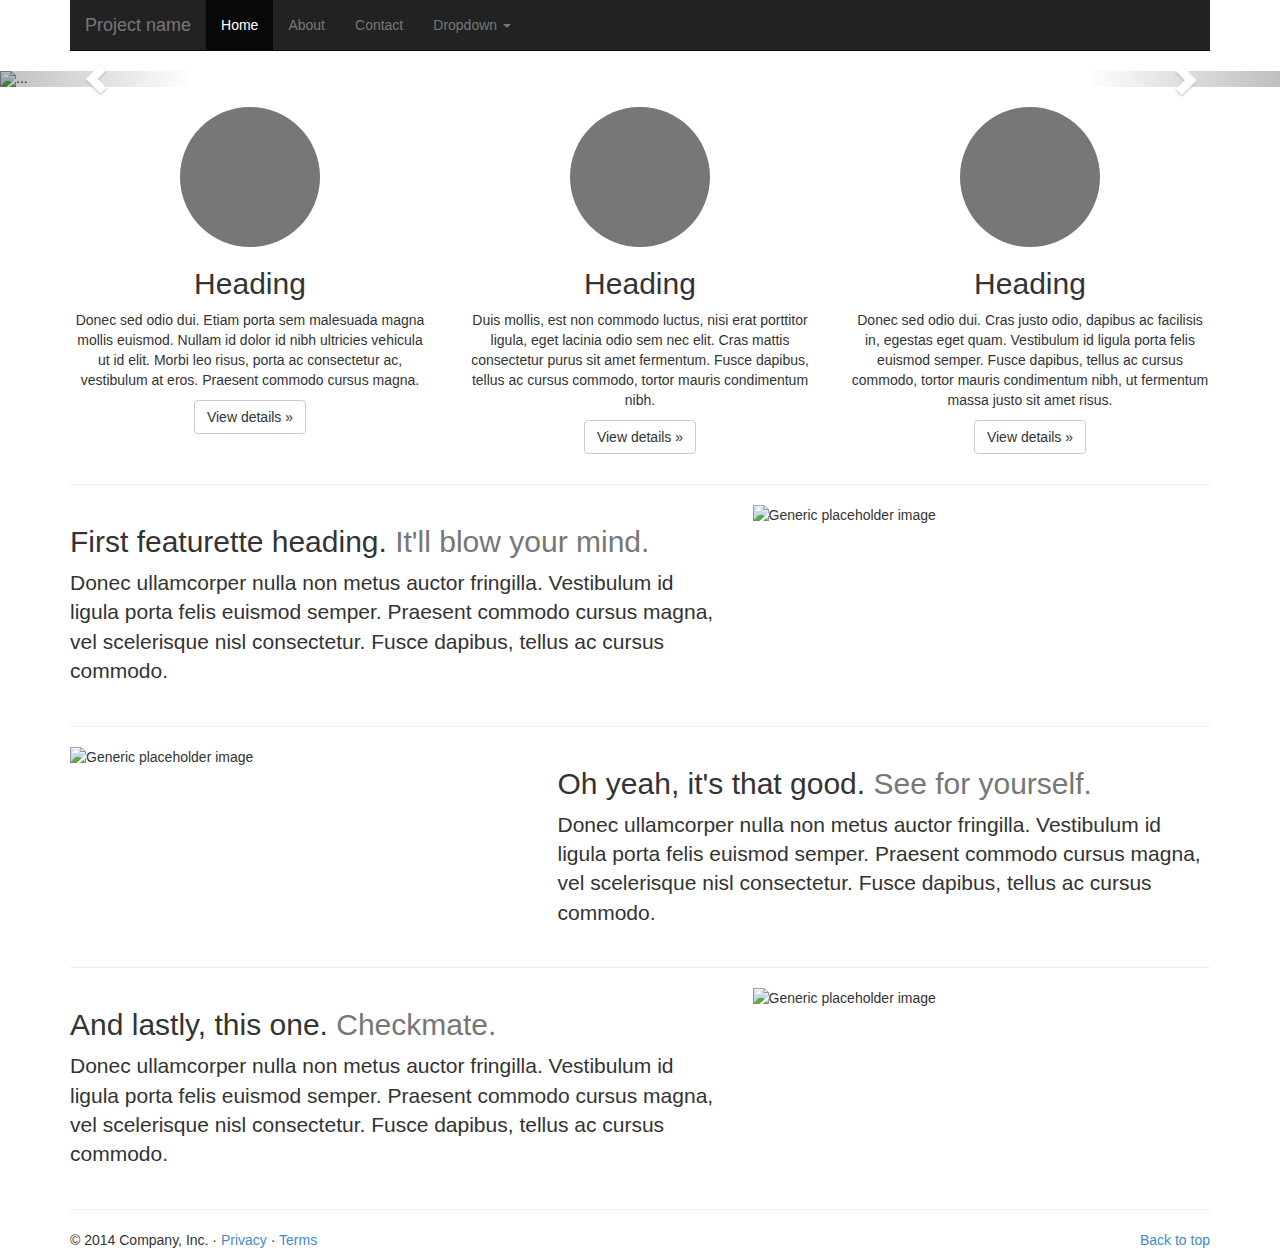
==== index.html @ 90ff73b4 "Wireframe" ====
<!DOCTYPE html>
<html lang="en">
  <head>
    <meta charset="utf-8">
    <meta http-equiv="X-UA-Compatible" content="IE=edge">
    <meta name="viewport" content="width=device-width, initial-scale=1">
    <meta name="description" content="">
    <meta name="author" content="">
    <link rel="icon" href="../../favicon.ico">

    <title>Carousel Template for Bootstrap</title>

    <!-- Bootstrap core CSS -->
    <link href="css/bootstrap.min.css" rel="stylesheet">
	  <link href="css/custom.css" rel="stylesheet">

    <!-- Just for debugging purposes. Don't actually copy these 2 lines! -->
    <!--[if lt IE 9]><script src="../../assets/js/ie8-responsive-file-warning.js"></script><![endif]-->
    <script src="../../assets/js/ie-emulation-modes-warning.js"></script>

    <!-- HTML5 shim and Respond.js for IE8 support of HTML5 elements and media queries -->
    <!--[if lt IE 9]>
      <script src="https://oss.maxcdn.com/html5shiv/3.7.2/html5shiv.min.js"></script>
      <script src="https://oss.maxcdn.com/respond/1.4.2/respond.min.js"></script>
    <![endif]-->

    <!-- Custom styles for this template -->
    <link href="carousel.css" rel="stylesheet">
  </head>
<!-- NAVBAR
================================================== -->
  <body>
    <div class="navbar-wrapper">
      <div class="container">

        <nav class="navbar navbar-inverse navbar-static-top" role="navigation">
          <div class="container">
            <div class="navbar-header">
              <button type="button" class="navbar-toggle collapsed" data-toggle="collapse" data-target="#navbar" aria-expanded="false" aria-controls="navbar">
                <span class="sr-only">Toggle navigation</span>
                <span class="icon-bar"></span>
                <span class="icon-bar"></span>
                <span class="icon-bar"></span>
              </button>
              <a class="navbar-brand" href="#">Project name</a>
            </div>
            <div id="navbar" class="navbar-collapse collapse">
              <ul class="nav navbar-nav">
                <li class="active"><a href="#">Home</a></li>
                <li><a href="#about">About</a></li>
                <li><a href="#contact">Contact</a></li>
                <li class="dropdown">
                  <a href="#" class="dropdown-toggle" data-toggle="dropdown" role="button" aria-expanded="false">Dropdown <span class="caret"></span></a>
                  <ul class="dropdown-menu" role="menu">
                    <li><a href="#">Action</a></li>
                    <li><a href="#">Another action</a></li>
                    <li><a href="#">Something else here</a></li>
                    <li class="divider"></li>
                    <li class="dropdown-header">Nav header</li>
                    <li><a href="#">Separated link</a></li>
                    <li><a href="#">One more separated link</a></li>
                  </ul>
                </li>
              </ul>
            </div>
          </div>
        </nav>

      </div>
    </div>


    
   <div id="carousel-example-generic" class="carousel slide" data-ride="carousel">
  <!-- Indicators -->
  <ol class="carousel-indicators">
    <li data-target="#carousel-example-generic" data-slide-to="0" class="active"></li>
    <li data-target="#carousel-example-generic" data-slide-to="1"></li>
    <li data-target="#carousel-example-generic" data-slide-to="2"></li>
  </ol>
 
  <!-- Wrapper for slides -->
  <div class="carousel-inner">
    <div class="item active">
      <img src="http://placehold.it/1200x315" alt="...">
      <div class="carousel-caption">
          <h3>Caption Text</h3>
      </div>
    </div>
    <div class="item">
      <img src="http://placehold.it/1200x315" alt="...">
      <div class="carousel-caption">
          <h3>Caption Text</h3>
      </div>
    </div>
    <div class="item">
      <img src="http://placehold.it/1200x315" alt="...">
      <div class="carousel-caption">
          <h3>Caption Text</h3>
      </div>
    </div>
  </div>
 
  <!-- Controls -->
  <a class="left carousel-control" href="#carousel-example-generic" role="button" data-slide="prev">
    <span class="glyphicon glyphicon-chevron-left"></span>
  </a>
  <a class="right carousel-control" href="#carousel-example-generic" role="button" data-slide="next">
    <span class="glyphicon glyphicon-chevron-right"></span>
  </a>
</div> <!-- Carousel -->
    <!-- Marketing messaging and featurettes
    ================================================== -->
    <!-- Wrap the rest of the page in another container to center all the content. -->

    <div class="container marketing">

      <!-- Three columns of text below the carousel -->
      <div class="row headings">
        <div class="col-lg-4">
          <img class="img-circle" src="[data-uri]" alt="Generic placeholder image" style="width: 140px; height: 140px;">
          <h2>Heading</h2>
          <p>Donec sed odio dui. Etiam porta sem malesuada magna mollis euismod. Nullam id dolor id nibh ultricies vehicula ut id elit. Morbi leo risus, porta ac consectetur ac, vestibulum at eros. Praesent commodo cursus magna.</p>
          <p><a class="btn btn-default" href="#" role="button">View details &raquo;</a></p>
        </div><!-- /.col-lg-4 -->
        <div class="col-lg-4">
          <img class="img-circle" src="[data-uri]" alt="Generic placeholder image" style="width: 140px; height: 140px;">
          <h2>Heading</h2>
          <p>Duis mollis, est non commodo luctus, nisi erat porttitor ligula, eget lacinia odio sem nec elit. Cras mattis consectetur purus sit amet fermentum. Fusce dapibus, tellus ac cursus commodo, tortor mauris condimentum nibh.</p>
          <p><a class="btn btn-default" href="#" role="button">View details &raquo;</a></p>
        </div><!-- /.col-lg-4 -->
        <div class="col-lg-4">
          <img class="img-circle" src="[data-uri]" alt="Generic placeholder image" style="width: 140px; height: 140px;">
          <h2>Heading</h2>
          <p>Donec sed odio dui. Cras justo odio, dapibus ac facilisis in, egestas eget quam. Vestibulum id ligula porta felis euismod semper. Fusce dapibus, tellus ac cursus commodo, tortor mauris condimentum nibh, ut fermentum massa justo sit amet risus.</p>
          <p><a class="btn btn-default" href="#" role="button">View details &raquo;</a></p>
        </div><!-- /.col-lg-4 -->
      </div><!-- /.row -->


      <!-- START THE FEATURETTES -->

      <hr class="featurette-divider">

      <div class="row featurette">
        <div class="col-md-7">
          <h2 class="featurette-heading">First featurette heading. <span class="text-muted">It'll blow your mind.</span></h2>
          <p class="lead">Donec ullamcorper nulla non metus auctor fringilla. Vestibulum id ligula porta felis euismod semper. Praesent commodo cursus magna, vel scelerisque nisl consectetur. Fusce dapibus, tellus ac cursus commodo.</p>
        </div>
        <div class="col-md-5">
          <img class="featurette-image img-responsive" data-src="holder.js/500x500/auto" alt="Generic placeholder image">
        </div>
      </div>

      <hr class="featurette-divider">

      <div class="row featurette">
        <div class="col-md-5">
          <img class="featurette-image img-responsive" data-src="holder.js/500x500/auto" alt="Generic placeholder image">
        </div>
        <div class="col-md-7">
          <h2 class="featurette-heading">Oh yeah, it's that good. <span class="text-muted">See for yourself.</span></h2>
          <p class="lead">Donec ullamcorper nulla non metus auctor fringilla. Vestibulum id ligula porta felis euismod semper. Praesent commodo cursus magna, vel scelerisque nisl consectetur. Fusce dapibus, tellus ac cursus commodo.</p>
        </div>
      </div>

      <hr class="featurette-divider">

      <div class="row featurette">
        <div class="col-md-7">
          <h2 class="featurette-heading">And lastly, this one. <span class="text-muted">Checkmate.</span></h2>
          <p class="lead">Donec ullamcorper nulla non metus auctor fringilla. Vestibulum id ligula porta felis euismod semper. Praesent commodo cursus magna, vel scelerisque nisl consectetur. Fusce dapibus, tellus ac cursus commodo.</p>
        </div>
        <div class="col-md-5">
          <img class="featurette-image img-responsive" data-src="holder.js/500x500/auto" alt="Generic placeholder image">
        </div>
      </div>

      <hr class="featurette-divider">

      <!-- /END THE FEATURETTES -->


      <!-- FOOTER -->
      <footer>
        <p class="pull-right"><a href="#">Back to top</a></p>
        <p>&copy; 2014 Company, Inc. &middot; <a href="#">Privacy</a> &middot; <a href="#">Terms</a></p>
      </footer>

    </div><!-- /.container -->


    <!-- Bootstrap core JavaScript
    ================================================== -->
    <!-- Placed at the end of the document so the pages load faster -->
    <script src="https://ajax.googleapis.com/ajax/libs/jquery/1.11.1/jquery.min.js"></script>
    <script src="js/bootstrap.min.js"></script>
    <script src="js/docs.min.js"></script>
    <!-- IE10 viewport hack for Surface/desktop Windows 8 bug -->
    <script src="/js/ie10-viewport-bug-workaround.js"></script>
  </body>
</html>
---- css/custom.css ----
.headings {
	margin-top: 20px;
text-align: center;
}
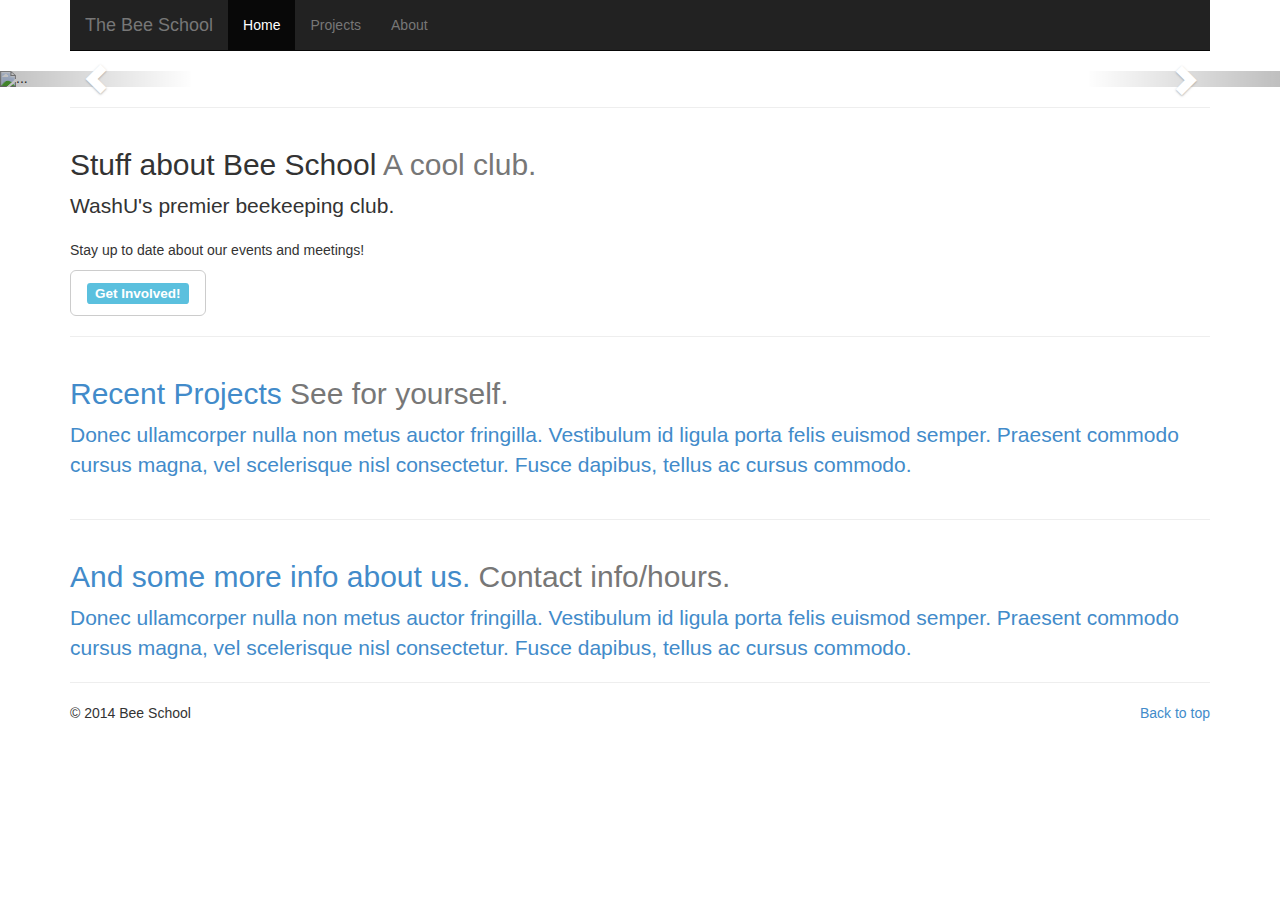
==== commit b3da88a6: "Wireframe update" ====
--- a/index.html
+++ b/index.html
@@ -8,7 +8,7 @@
     <meta name="author" content="">
     <link rel="icon" href="../../favicon.ico">
 
-    <title>Carousel Template for Bootstrap</title>
+    <title>The Bee School</title>
 
     <!-- Bootstrap core CSS -->
     <link href="css/bootstrap.min.css" rel="stylesheet">
@@ -42,32 +42,22 @@
                 <span class="icon-bar"></span>
                 <span class="icon-bar"></span>
               </button>
-              <a class="navbar-brand" href="#">Project name</a>
+              <a class="navbar-brand" href="#">The Bee School</a>
             </div>
-            <div id="navbar" class="navbar-collapse collapse">
+             <div id="navbar" class="navbar-collapse collapse">
+               <div id="navbar" class="navbar-collapse collapse">
               <ul class="nav navbar-nav">
-                <li class="active"><a href="#">Home</a></li>
-                <li><a href="#about">About</a></li>
-                <li><a href="#contact">Contact</a></li>
-                <li class="dropdown">
-                  <a href="#" class="dropdown-toggle" data-toggle="dropdown" role="button" aria-expanded="false">Dropdown <span class="caret"></span></a>
-                  <ul class="dropdown-menu" role="menu">
-                    <li><a href="#">Action</a></li>
-                    <li><a href="#">Another action</a></li>
-                    <li><a href="#">Something else here</a></li>
-                    <li class="divider"></li>
-                    <li class="dropdown-header">Nav header</li>
-                    <li><a href="#">Separated link</a></li>
-                    <li><a href="#">One more separated link</a></li>
-                  </ul>
-                </li>
-              </ul>
+                <li class="active"><a href="index.html">Home</a></li>
+                <li><a href="projects.html">Projects</a></li>
+                <li><a href="about.html">About</a></li></ul>
+				    </ul>
             </div>
           </div>
         </nav>
 
       </div>
     </div>
+       
 
 
     
@@ -82,19 +72,19 @@
   <!-- Wrapper for slides -->
   <div class="carousel-inner">
     <div class="item active">
-      <img src="http://placehold.it/1200x315" alt="...">
+      <img src="http://placehold.it/1200x400" alt="...">
       <div class="carousel-caption">
           <h3>Caption Text</h3>
       </div>
     </div>
     <div class="item">
-      <img src="http://placehold.it/1200x315" alt="...">
+      <img src="http://placehold.it/1200x400" alt="...">
       <div class="carousel-caption">
           <h3>Caption Text</h3>
       </div>
     </div>
     <div class="item">
-      <img src="http://placehold.it/1200x315" alt="...">
+      <img src="http://placehold.it/1200x400" alt="...">
       <div class="carousel-caption">
           <h3>Caption Text</h3>
       </div>
@@ -116,26 +106,7 @@
     <div class="container marketing">
 
       <!-- Three columns of text below the carousel -->
-      <div class="row headings">
-        <div class="col-lg-4">
-          <img class="img-circle" src="[data-uri]" alt="Generic placeholder image" style="width: 140px; height: 140px;">
-          <h2>Heading</h2>
-          <p>Donec sed odio dui. Etiam porta sem malesuada magna mollis euismod. Nullam id dolor id nibh ultricies vehicula ut id elit. Morbi leo risus, porta ac consectetur ac, vestibulum at eros. Praesent commodo cursus magna.</p>
-          <p><a class="btn btn-default" href="#" role="button">View details &raquo;</a></p>
-        </div><!-- /.col-lg-4 -->
-        <div class="col-lg-4">
-          <img class="img-circle" src="[data-uri]" alt="Generic placeholder image" style="width: 140px; height: 140px;">
-          <h2>Heading</h2>
-          <p>Duis mollis, est non commodo luctus, nisi erat porttitor ligula, eget lacinia odio sem nec elit. Cras mattis consectetur purus sit amet fermentum. Fusce dapibus, tellus ac cursus commodo, tortor mauris condimentum nibh.</p>
-          <p><a class="btn btn-default" href="#" role="button">View details &raquo;</a></p>
-        </div><!-- /.col-lg-4 -->
-        <div class="col-lg-4">
-          <img class="img-circle" src="[data-uri]" alt="Generic placeholder image" style="width: 140px; height: 140px;">
-          <h2>Heading</h2>
-          <p>Donec sed odio dui. Cras justo odio, dapibus ac facilisis in, egestas eget quam. Vestibulum id ligula porta felis euismod semper. Fusce dapibus, tellus ac cursus commodo, tortor mauris condimentum nibh, ut fermentum massa justo sit amet risus.</p>
-          <p><a class="btn btn-default" href="#" role="button">View details &raquo;</a></p>
-        </div><!-- /.col-lg-4 -->
-      </div><!-- /.row -->
+    
 
 
       <!-- START THE FEATURETTES -->
@@ -143,39 +114,61 @@
       <hr class="featurette-divider">
 
       <div class="row featurette">
-        <div class="col-md-7">
-          <h2 class="featurette-heading">First featurette heading. <span class="text-muted">It'll blow your mind.</span></h2>
-          <p class="lead">Donec ullamcorper nulla non metus auctor fringilla. Vestibulum id ligula porta felis euismod semper. Praesent commodo cursus magna, vel scelerisque nisl consectetur. Fusce dapibus, tellus ac cursus commodo.</p>
+        <div class="col-md-12">
+          <h2 class="featurette-heading">Stuff about Bee School <span class="text-muted">A cool club.</span></h2>
+          <p class="lead">WashU's premier beekeeping club.</p>
+			<p>Stay up to date about our events and meetings!</p>
+			 <div><button class="btn btn-default btn-lg" data-toggle="modal" data-target="#signUpModal"><span class="label label-info">Get Involved!</span></button></div>
+				   
+    <div class="modal fade" id="signUpModal" tabindex="-1" role="dialog" aria-labelledby="myModalLabel" aria-hidden="true">
+      <div class="modal-dialog">
+        <div class="modal-content">
+          <div class="modal-header">
+            <button type="button" class="close" data-dismiss="modal"><span aria-hidden="true">&times;</span><span class="sr-only">Close</span></button>
+            <h5 class="modal-title" id="myModalLabel">Stay up to date with club meetings and events!</h5>
+          </div>
+          <div class="modal-body">
+
+            <form role="form" action="//forms.brace.io/olazarus11@gmail.com" method="POST">
+              <div class="form-group">
+                <label for="exampleInputEmail1">What's your email address?</label>
+                <input type="email" class="form-control" id="exampleInputEmail1" placeholder="Enter email" name="email">
+              </div>
+          
+              <div class="form-group">
+                <label for="exampleInputPassword1">Anything you'd like us to know?</label>
+                <textarea class="form-control" rows="3" name="message"></textarea>
+              </div>
+            
+              <button type="submit" class="btn btn-default">Submit</button>
+            </form>
+
+
+
+          </div>
+
         </div>
-        <div class="col-md-5">
-          <img class="featurette-image img-responsive" data-src="holder.js/500x500/auto" alt="Generic placeholder image">
+      </div>
+    </div>
+               
+   
+
+      <hr class="featurette-divider">
+
+      <div class="row featurette">
+        <div class="col-md-12">
+          <a href=about.html><h2 class="featurette-heading">Recent Projects <span class="text-muted">See for yourself.</span></h2>
+          <p class="lead">Donec ullamcorper nulla non metus auctor fringilla. Vestibulum id ligula porta felis euismod semper. Praesent commodo cursus magna, vel scelerisque nisl consectetur. Fusce dapibus, tellus ac cursus commodo.</p></a>
         </div>
       </div>
 
       <hr class="featurette-divider">
 
       <div class="row featurette">
-        <div class="col-md-5">
-          <img class="featurette-image img-responsive" data-src="holder.js/500x500/auto" alt="Generic placeholder image">
-        </div>
-        <div class="col-md-7">
-          <h2 class="featurette-heading">Oh yeah, it's that good. <span class="text-muted">See for yourself.</span></h2>
-          <p class="lead">Donec ullamcorper nulla non metus auctor fringilla. Vestibulum id ligula porta felis euismod semper. Praesent commodo cursus magna, vel scelerisque nisl consectetur. Fusce dapibus, tellus ac cursus commodo.</p>
-        </div>
-      </div>
-
-      <hr class="featurette-divider">
-
-      <div class="row featurette">
-        <div class="col-md-7">
-          <h2 class="featurette-heading">And lastly, this one. <span class="text-muted">Checkmate.</span></h2>
-          <p class="lead">Donec ullamcorper nulla non metus auctor fringilla. Vestibulum id ligula porta felis euismod semper. Praesent commodo cursus magna, vel scelerisque nisl consectetur. Fusce dapibus, tellus ac cursus commodo.</p>
-        </div>
-        <div class="col-md-5">
-          <img class="featurette-image img-responsive" data-src="holder.js/500x500/auto" alt="Generic placeholder image">
-        </div>
-      </div>
-
+        <div class="col-md-12">
+          <a href=about.html><h2 class="featurette-heading">And some more info about us. <span class="text-muted">Contact info/hours.</span></h2>
+          <p class="lead">Donec ullamcorper nulla non metus auctor fringilla. Vestibulum id ligula porta felis euismod semper. Praesent commodo cursus magna, vel scelerisque nisl consectetur. Fusce dapibus, tellus ac cursus commodo.</p></a>
+			
       <hr class="featurette-divider">
 
       <!-- /END THE FEATURETTES -->
@@ -184,7 +177,7 @@
       <!-- FOOTER -->
       <footer>
         <p class="pull-right"><a href="#">Back to top</a></p>
-        <p>&copy; 2014 Company, Inc. &middot; <a href="#">Privacy</a> &middot; <a href="#">Terms</a></p>
+        <p>&copy; 2014 Bee School</p>
       </footer>
 
     </div><!-- /.container -->
--- a/css/custom.css
+++ b/css/custom.css
@@ -1,4 +1,4 @@
 .headings {
-	margin-top: 20px;
+margin: 20px;
 text-align: center;
 }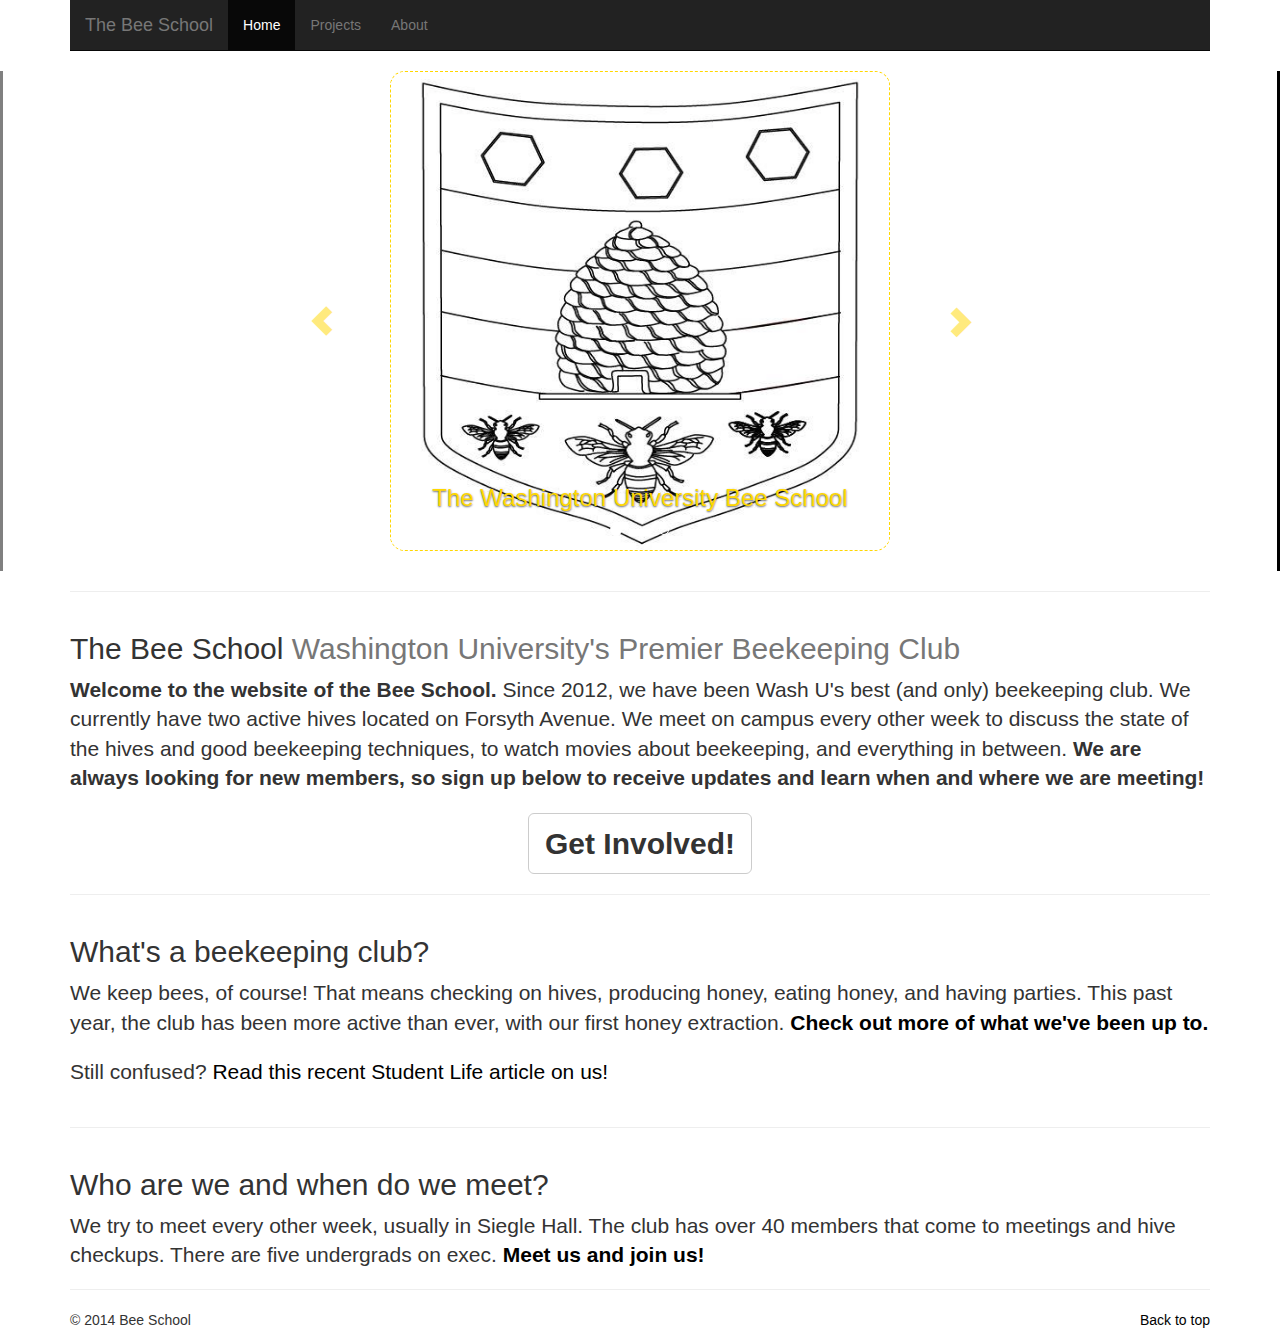
==== commit d36e68dc: "All content" ====
--- a/index.html
+++ b/index.html
@@ -6,13 +6,15 @@
     <meta name="viewport" content="width=device-width, initial-scale=1">
     <meta name="description" content="">
     <meta name="author" content="">
-    <link rel="icon" href="../../favicon.ico">
+		  <link rel="Icon" href="img/logo.ico" />
 
     <title>The Bee School</title>
 
     <!-- Bootstrap core CSS -->
     <link href="css/bootstrap.min.css" rel="stylesheet">
 	  <link href="css/custom.css" rel="stylesheet">
+	  <link href='http://fonts.googleapis.com/css?family=Lora:400,700,400italic' rel='stylesheet' type='text/css'>
+	  <link href='http://fonts.googleapis.com/css?family=Amatic+SC:400,700' rel='stylesheet' type='text/css'>
 
     <!-- Just for debugging purposes. Don't actually copy these 2 lines! -->
     <!--[if lt IE 9]><script src="../../assets/js/ie8-responsive-file-warning.js"></script><![endif]-->
@@ -45,7 +47,6 @@
               <a class="navbar-brand" href="#">The Bee School</a>
             </div>
              <div id="navbar" class="navbar-collapse collapse">
-               <div id="navbar" class="navbar-collapse collapse">
               <ul class="nav navbar-nav">
                 <li class="active"><a href="index.html">Home</a></li>
                 <li><a href="projects.html">Projects</a></li>
@@ -61,32 +62,40 @@
 
 
     
-   <div id="carousel-example-generic" class="carousel slide" data-ride="carousel">
+   <div id="carousel-example-generic" class="carousel slide" data-ride="carousel" style="border-left: 3px solid grey; border-right: 3px solid black;">
   <!-- Indicators -->
   <ol class="carousel-indicators">
     <li data-target="#carousel-example-generic" data-slide-to="0" class="active"></li>
     <li data-target="#carousel-example-generic" data-slide-to="1"></li>
     <li data-target="#carousel-example-generic" data-slide-to="2"></li>
+	      <li data-target="#carousel-example-generic" data-slide-to="3"></li>
   </ol>
  
   <!-- Wrapper for slides -->
-  <div class="carousel-inner">
-    <div class="item active">
-      <img src="http://placehold.it/1200x400" alt="...">
-      <div class="carousel-caption">
-          <h3>Caption Text</h3>
+	 
+  <div class="carousel-inner container">
+	  <div class="item active">
+      <img class="img-responsive logo" src="img/bee.png" style="height: 480px; border: 1px dashed gold; border-radius: 3%;"/>
+      <div class="carousel-caption">
+          <h3 style="color: gold">The Washington University Bee School</h3>
       </div>
     </div>
     <div class="item">
-      <img src="http://placehold.it/1200x400" alt="...">
-      <div class="carousel-caption">
-          <h3>Caption Text</h3>
+      <img class="img-responsive" src="img/bee1.png" style="border-radius: 3%" />
+      <div class="carousel-caption">
+          <h3>Checking the hives</h3>
       </div>
     </div>
     <div class="item">
-      <img src="http://placehold.it/1200x400" alt="...">
-      <div class="carousel-caption">
-          <h3>Caption Text</h3>
+      <img class="img-responsive" src="img/bees.png" style="border-radius: 3%" />
+      <div class="carousel-caption">
+          <h3>A full frame!</h3>
+      </div>
+    </div>
+    <div class="item">
+      <img class="img-responsive" src="img/honey.png" style="border-radius: 3%"  />
+      <div class="carousel-caption">
+          <h3>Bottles on bottles of honey</h3>
       </div>
     </div>
   </div>
@@ -115,10 +124,11 @@
 
       <div class="row featurette">
         <div class="col-md-12">
-          <h2 class="featurette-heading">Stuff about Bee School <span class="text-muted">A cool club.</span></h2>
-          <p class="lead">WashU's premier beekeeping club.</p>
-			<p>Stay up to date about our events and meetings!</p>
-			 <div><button class="btn btn-default btn-lg" data-toggle="modal" data-target="#signUpModal"><span class="label label-info">Get Involved!</span></button></div>
+          <h2 class="featurette-heading">
+			  The Bee School <span class="text-muted">Washington University's Premier Beekeeping Club</span></h2>
+          <p class="lead"><b>Welcome to the  website of the Bee School. </b>Since 2012, we have been Wash U's best (and only) beekeeping club. We currently have two active hives located on Forsyth Avenue. We meet on campus every other week to discuss the state of the hives and good beekeeping techniques,  to watch movies about beekeeping, and everything in between. <b> We are always looking for new members, so sign up below to receive updates and learn when and where we are meeting! </b></p>
+			
+			 <div style="text-align: center;"><button class="btn btn-default btn-lg" data-toggle="modal" data-target="#signUpModal"><b>Get Involved!</b></button></div>
 				   
     <div class="modal fade" id="signUpModal" tabindex="-1" role="dialog" aria-labelledby="myModalLabel" aria-hidden="true">
       <div class="modal-dialog">
@@ -140,7 +150,7 @@
                 <textarea class="form-control" rows="3" name="message"></textarea>
               </div>
             
-              <button type="submit" class="btn btn-default">Submit</button>
+              <button type="submit" class="btn btn-default " style="font-size: 15px;">Submit</button>
             </form>
 
 
@@ -157,8 +167,9 @@
 
       <div class="row featurette">
         <div class="col-md-12">
-          <a href=about.html><h2 class="featurette-heading">Recent Projects <span class="text-muted">See for yourself.</span></h2>
-          <p class="lead">Donec ullamcorper nulla non metus auctor fringilla. Vestibulum id ligula porta felis euismod semper. Praesent commodo cursus magna, vel scelerisque nisl consectetur. Fusce dapibus, tellus ac cursus commodo.</p></a>
+          <h2 class="featurette-heading"> What's a beekeeping club?</h2>
+          <p class="lead">We keep bees, of course! That means checking on hives, producing honey, eating honey, and having parties. This past year, the club has been more active than ever, with our first honey extraction.  <a href=projects.html><b>Check out more of what we've been up to.</b></a></p>
+			<p class="lead">Still confused?  <a href="http://www.studlife.com/news/campus-events/2014/09/22/beekeeping-club-harvests-first-honey-supply-hopes-to-add-second-colony/">Read this recent Student Life article on us!</a></p>
         </div>
       </div>
 
@@ -166,8 +177,8 @@
 
       <div class="row featurette">
         <div class="col-md-12">
-          <a href=about.html><h2 class="featurette-heading">And some more info about us. <span class="text-muted">Contact info/hours.</span></h2>
-          <p class="lead">Donec ullamcorper nulla non metus auctor fringilla. Vestibulum id ligula porta felis euismod semper. Praesent commodo cursus magna, vel scelerisque nisl consectetur. Fusce dapibus, tellus ac cursus commodo.</p></a>
+         <h2 class="featurette-heading">Who are we and when do we meet?</h2>
+          <p class="lead">We try to meet every other week, usually in Siegle Hall. The club has over 40 members that come to meetings and hive checkups. There are five undergrads on exec.<a href="about.html"> <b>Meet us and join us!</b></a> </p></a>
 			
       <hr class="featurette-divider">
 
--- a/css/custom.css
+++ b/css/custom.css
@@ -1,4 +1,53 @@
+ .carousel-control.left, .carousel-control.right {
+    background-image: none;
+}
+
+.glyphicon {
+	color: gold;
+}
+
 .headings {
 margin: 20px;
 text-align: center;
+}
+
+.item {
+	height: 500px;
+	padding: 0;
+}
+.item img {
+	display: block;
+	margin: 0 auto;
+	width: 500px;
+}
+
+.row a {
+	text-decoration: none;
+	color: black;
+}
+
+.row a:hover {
+	color: gold;
+}
+
+.btn:hover {
+	background-color: yellow;
+}
+
+.carousel-control {
+	width: 50%;
+	text-shadow: 0 0px 0px rgba(0,0,0,0);
+}
+
+.btn {
+	font-size: 30px;
+}
+
+@media (max-width: 500px) {
+	.item { 
+		height: 300px;
+	}
+	.btn {
+		font-size: 15px;
+	}
 }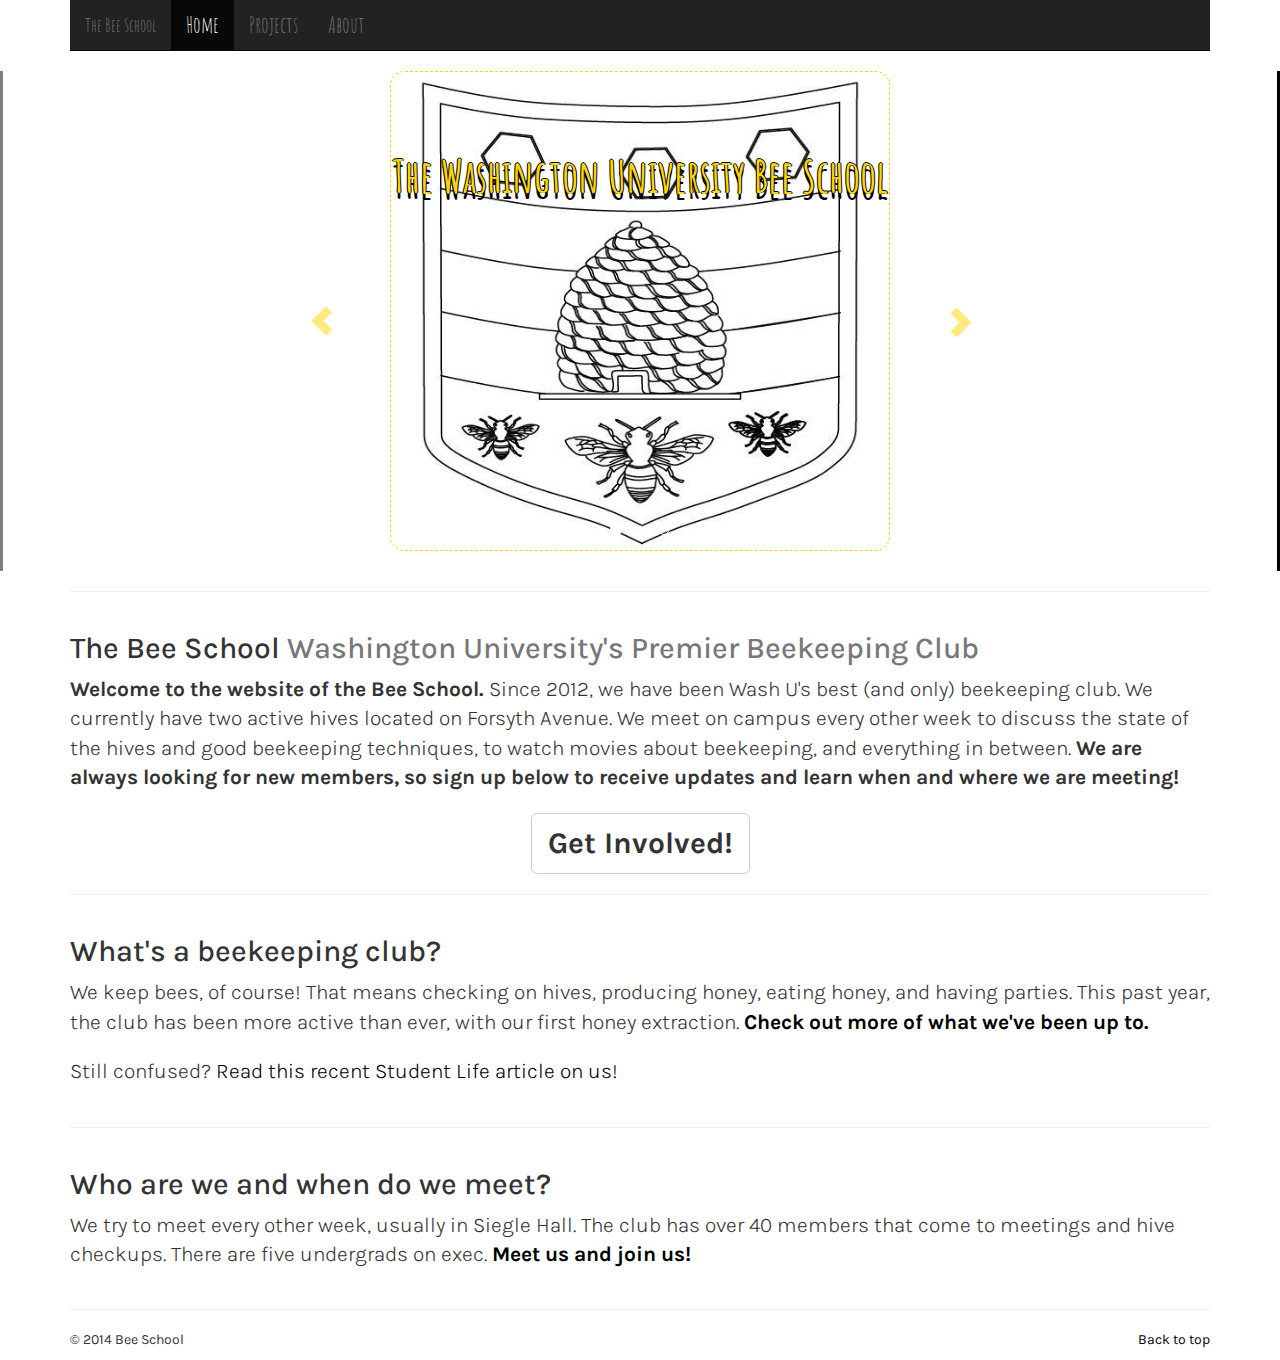
==== commit 49cd1733: "Content+Styling" ====
--- a/index.html
+++ b/index.html
@@ -15,6 +15,7 @@
 	  <link href="css/custom.css" rel="stylesheet">
 	  <link href='http://fonts.googleapis.com/css?family=Lora:400,700,400italic' rel='stylesheet' type='text/css'>
 	  <link href='http://fonts.googleapis.com/css?family=Amatic+SC:400,700' rel='stylesheet' type='text/css'>
+	  <link href='http://fonts.googleapis.com/css?family=Karla:700,400,400italic' rel='stylesheet' type='text/css'>
 
     <!-- Just for debugging purposes. Don't actually copy these 2 lines! -->
     <!--[if lt IE 9]><script src="../../assets/js/ie8-responsive-file-warning.js"></script><![endif]-->
@@ -77,7 +78,8 @@
 	  <div class="item active">
       <img class="img-responsive logo" src="img/bee.png" style="height: 480px; border: 1px dashed gold; border-radius: 3%;"/>
       <div class="carousel-caption">
-          <h3 style="color: gold">The Washington University Bee School</h3>
+          <h3 style="color: gold; margin-top: -370px; font-weight: bold;text-shadow: -1px 0 black, 0 6px black, 1px 0 black, 0 -1px black; font-size: 45px;
+">The Washington University Bee School</h3>
       </div>
     </div>
     <div class="item">
@@ -179,6 +181,7 @@
         <div class="col-md-12">
          <h2 class="featurette-heading">Who are we and when do we meet?</h2>
           <p class="lead">We try to meet every other week, usually in Siegle Hall. The club has over 40 members that come to meetings and hive checkups. There are five undergrads on exec.<a href="about.html"> <b>Meet us and join us!</b></a> </p></a>
+		  </div></div>
 			
       <hr class="featurette-divider">
 
--- a/css/custom.css
+++ b/css/custom.css
@@ -1,5 +1,18 @@
  .carousel-control.left, .carousel-control.right {
     background-image: none;
+}
+
+.navbar {
+	font-family: 'Amatic SC', cursive;
+	font-size: 22px;
+}
+
+.carousel-inner {
+	font-family: 'Amatic SC', cursive;
+}
+
+.carousel-inner h3 {
+	font-size: 35px;
 }
 
 .glyphicon {
@@ -34,6 +47,10 @@
 	background-color: yellow;
 }
 
+.row, .projects, .about { 
+font-family: 'Karla', sans-serif;
+}
+
 .carousel-control {
 	width: 50%;
 	text-shadow: 0 0px 0px rgba(0,0,0,0);
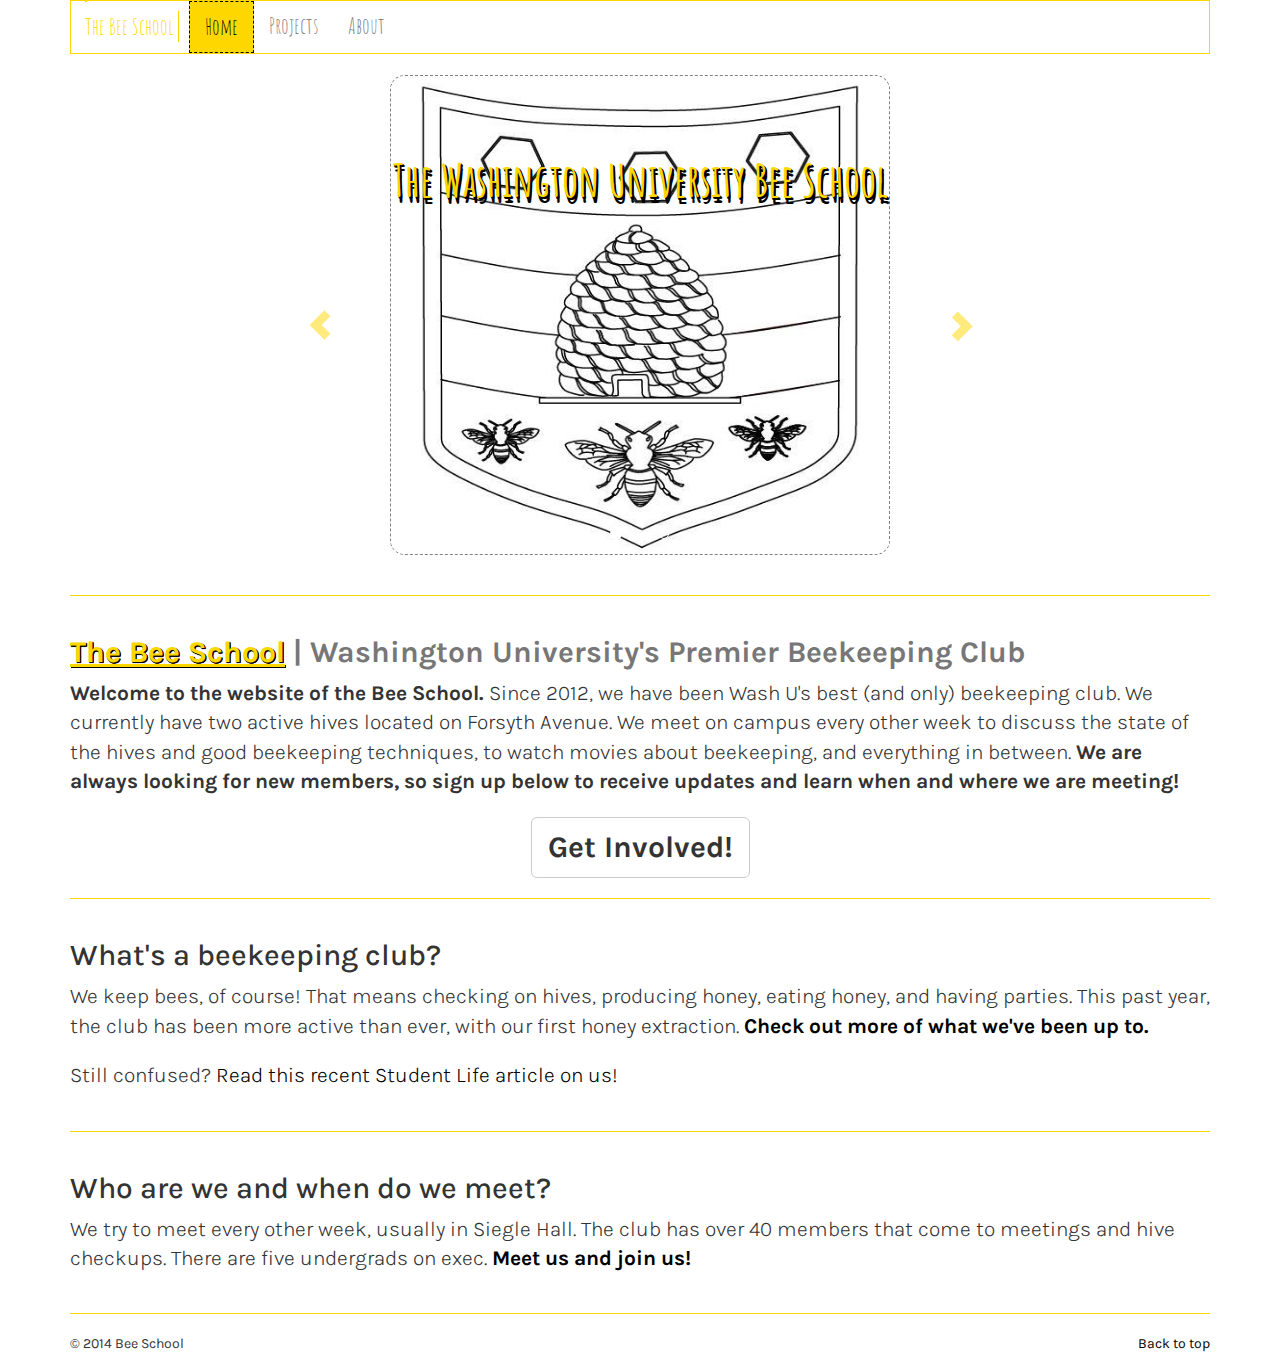
==== commit ea8d45c1: "Styling" ====
--- a/index.html
+++ b/index.html
@@ -45,10 +45,11 @@
                 <span class="icon-bar"></span>
                 <span class="icon-bar"></span>
               </button>
-              <a class="navbar-brand" href="#">The Bee School</a>
+              
             </div>
              <div id="navbar" class="navbar-collapse collapse">
               <ul class="nav navbar-nav">
+				  <li class="brand">The Bee School</li>
                 <li class="active"><a href="index.html">Home</a></li>
                 <li><a href="projects.html">Projects</a></li>
                 <li><a href="about.html">About</a></li></ul>
@@ -63,7 +64,7 @@
 
 
     
-   <div id="carousel-example-generic" class="carousel slide" data-ride="carousel" style="border-left: 3px solid grey; border-right: 3px solid black;">
+   <div id="carousel-example-generic" class="carousel slide" data-ride="carousel">
   <!-- Indicators -->
   <ol class="carousel-indicators">
     <li data-target="#carousel-example-generic" data-slide-to="0" class="active"></li>
@@ -76,9 +77,9 @@
 	 
   <div class="carousel-inner container">
 	  <div class="item active">
-      <img class="img-responsive logo" src="img/bee.png" style="height: 480px; border: 1px dashed gold; border-radius: 3%;"/>
-      <div class="carousel-caption">
-          <h3 style="color: gold; margin-top: -370px; font-weight: bold;text-shadow: -1px 0 black, 0 6px black, 1px 0 black, 0 -1px black; font-size: 45px;
+      <img class="img-responsive logo" src="img/bee.png" style="height: 480px; border: 1px dashed grey; border-radius: 3%;"/>
+      <div class="carousel-caption">
+          <h3 style="color: gold; margin-top: -370px; font-weight: bold;text-shadow: 2px 2px black, 2px 6px black, 1px 1px black, 1px 2px black; font-size: 45px;
 ">The Washington University Bee School</h3>
       </div>
     </div>
@@ -126,8 +127,8 @@
 
       <div class="row featurette">
         <div class="col-md-12">
-          <h2 class="featurette-heading">
-			  The Bee School <span class="text-muted">Washington University's Premier Beekeeping Club</span></h2>
+          <h2 class="featurette-heading" style="font-weight: bold; color: gold"> <span style="text-shadow: 1px 1px 1px black,  1px 1px black, 1px 1px black,  1px 1px black; text-decoration: underline"> 
+			  The Bee School</span> <span class="text-muted">| Washington University's Premier Beekeeping Club</span></h2>
           <p class="lead"><b>Welcome to the  website of the Bee School. </b>Since 2012, we have been Wash U's best (and only) beekeeping club. We currently have two active hives located on Forsyth Avenue. We meet on campus every other week to discuss the state of the hives and good beekeeping techniques,  to watch movies about beekeeping, and everything in between. <b> We are always looking for new members, so sign up below to receive updates and learn when and where we are meeting! </b></p>
 			
 			 <div style="text-align: center;"><button class="btn btn-default btn-lg" data-toggle="modal" data-target="#signUpModal"><b>Get Involved!</b></button></div>
--- a/css/custom.css
+++ b/css/custom.css
@@ -5,10 +5,53 @@
 .navbar {
 	font-family: 'Amatic SC', cursive;
 	font-size: 22px;
+	color: gold;
 }
 
+
+.navbar-inverse .navbar-nav>.active>a, .navbar-inverse .navbar-nav>.active>a:hover, .navbar-inverse .navbar-nav>.active>a:focus {
+	background-color: gold;
+	color: black;
+	border: 1px dashed black;
+}
+
+.brand {
+	margin: 10px 10px 6px -2px;
+	border-right: 1px solid gold;
+	padding-right: 5px;
+}
+
+
+.navbar-inverse, .navbar-collapse {
+	border-color: white;
+}
+
+
+
+@media (min-width: 768px) {
+#navbar.navbar-collapse.collapse {
+	margin-right: 15px;
+	margin-left: -15px;
+}
+}
+
+
+.container>.navbar-header, .container-fluid>.navbar-header, .container>.navbar-collapse, .container-fluid>.navbar-collapse
+
+#navbar {
+	background-color: white;
+	border: 1px solid gold;
+}
+
+.active {
+	background-color: white;
+}
 .carousel-inner {
 	font-family: 'Amatic SC', cursive;
+}
+
+hr {
+	border-top: 1px solid gold;
 }
 
 .carousel-inner h3 {
@@ -39,16 +82,24 @@
 	color: black;
 }
 
+#navbar a:hover {
+	color: black;
+}
+
 .row a:hover {
 	color: gold;
 }
 
 .btn:hover {
-	background-color: yellow;
+	background-color: gold;
 }
 
 .row, .projects, .about { 
 font-family: 'Karla', sans-serif;
+}
+
+button.navbar-toggle.collapsed {
+	background-color: gold;
 }
 
 .carousel-control {
@@ -67,4 +118,13 @@
 	.btn {
 		font-size: 15px;
 	}
+}
+
+.img-circle {
+	border: 1px solid black;
+}
+
+.stay:hover {
+	text-decoration: none;
+	color: gold;
 }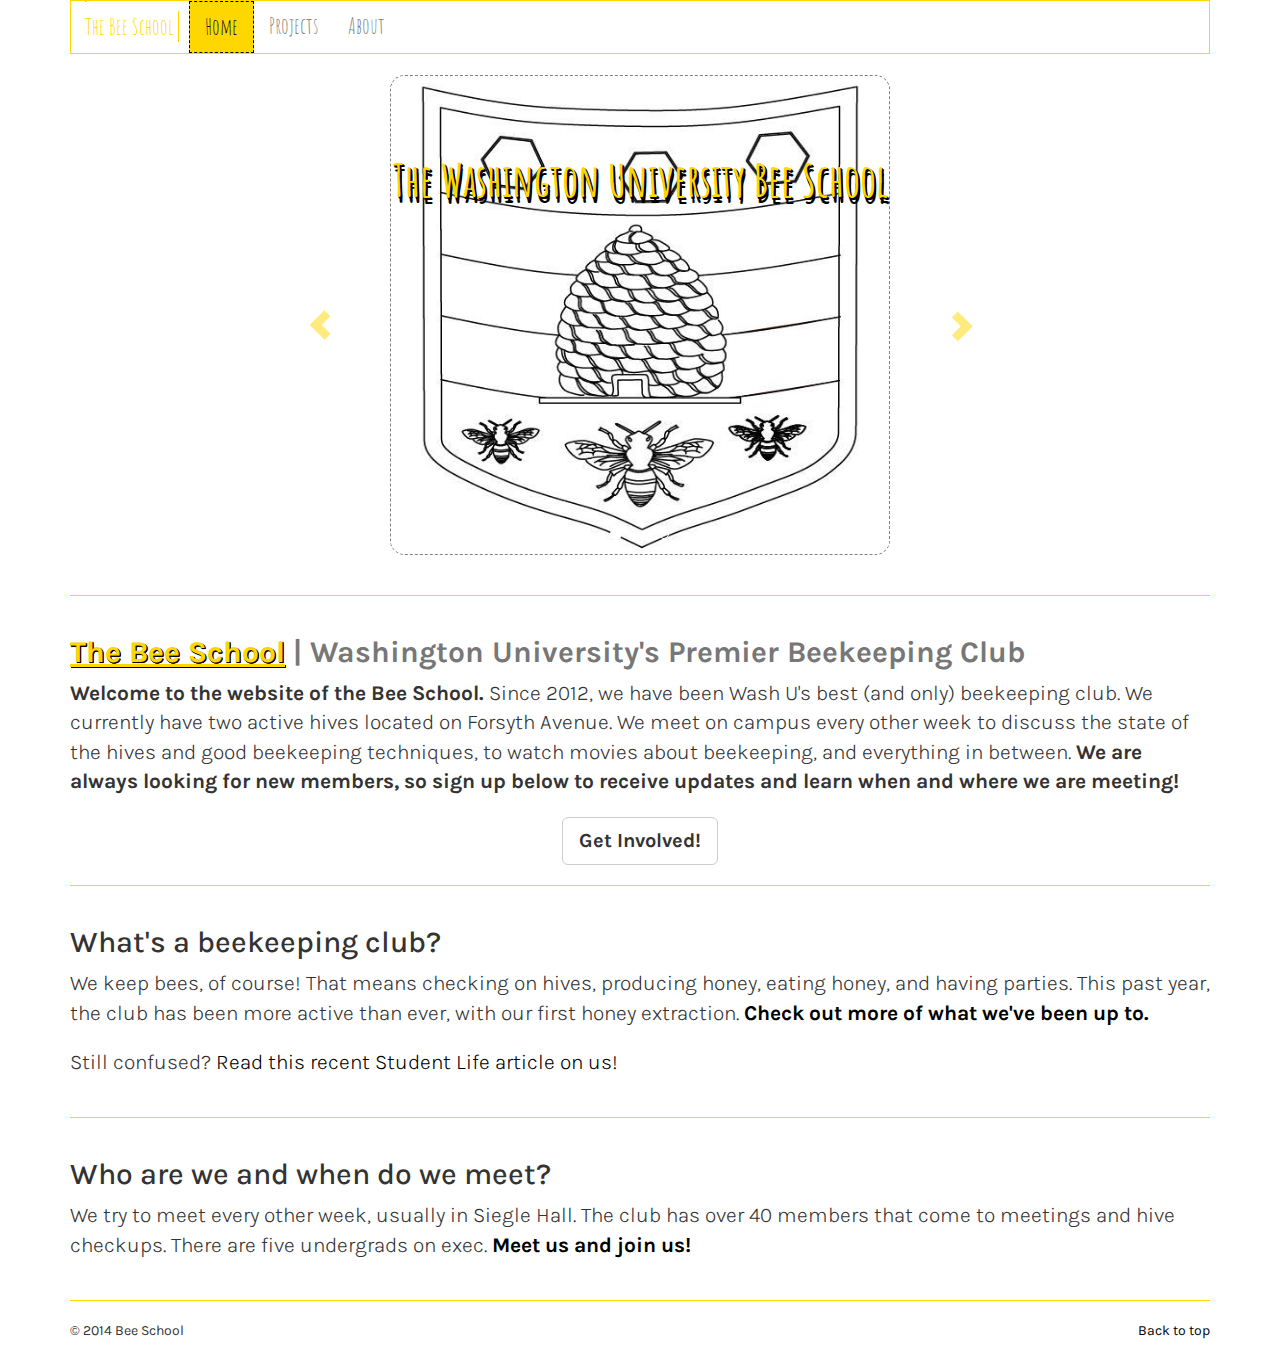
==== commit 4674e4c8: "Footer Styling" ====
--- a/index.html
+++ b/index.html
@@ -187,15 +187,16 @@
       <hr class="featurette-divider">
 
       <!-- /END THE FEATURETTES -->
-
+    </div>
 
       <!-- FOOTER -->
+		  <div class="container"> 
       <footer>
         <p class="pull-right"><a href="#">Back to top</a></p>
         <p>&copy; 2014 Bee School</p>
-      </footer>
-
-    </div><!-- /.container -->
+      </footer></div>
+
+<!-- /.container -->
 
 
     <!-- Bootstrap core JavaScript
--- a/css/custom.css
+++ b/css/custom.css
@@ -108,7 +108,7 @@
 }
 
 .btn {
-	font-size: 30px;
+	font-size: 20px;
 }
 
 @media (max-width: 500px) {
